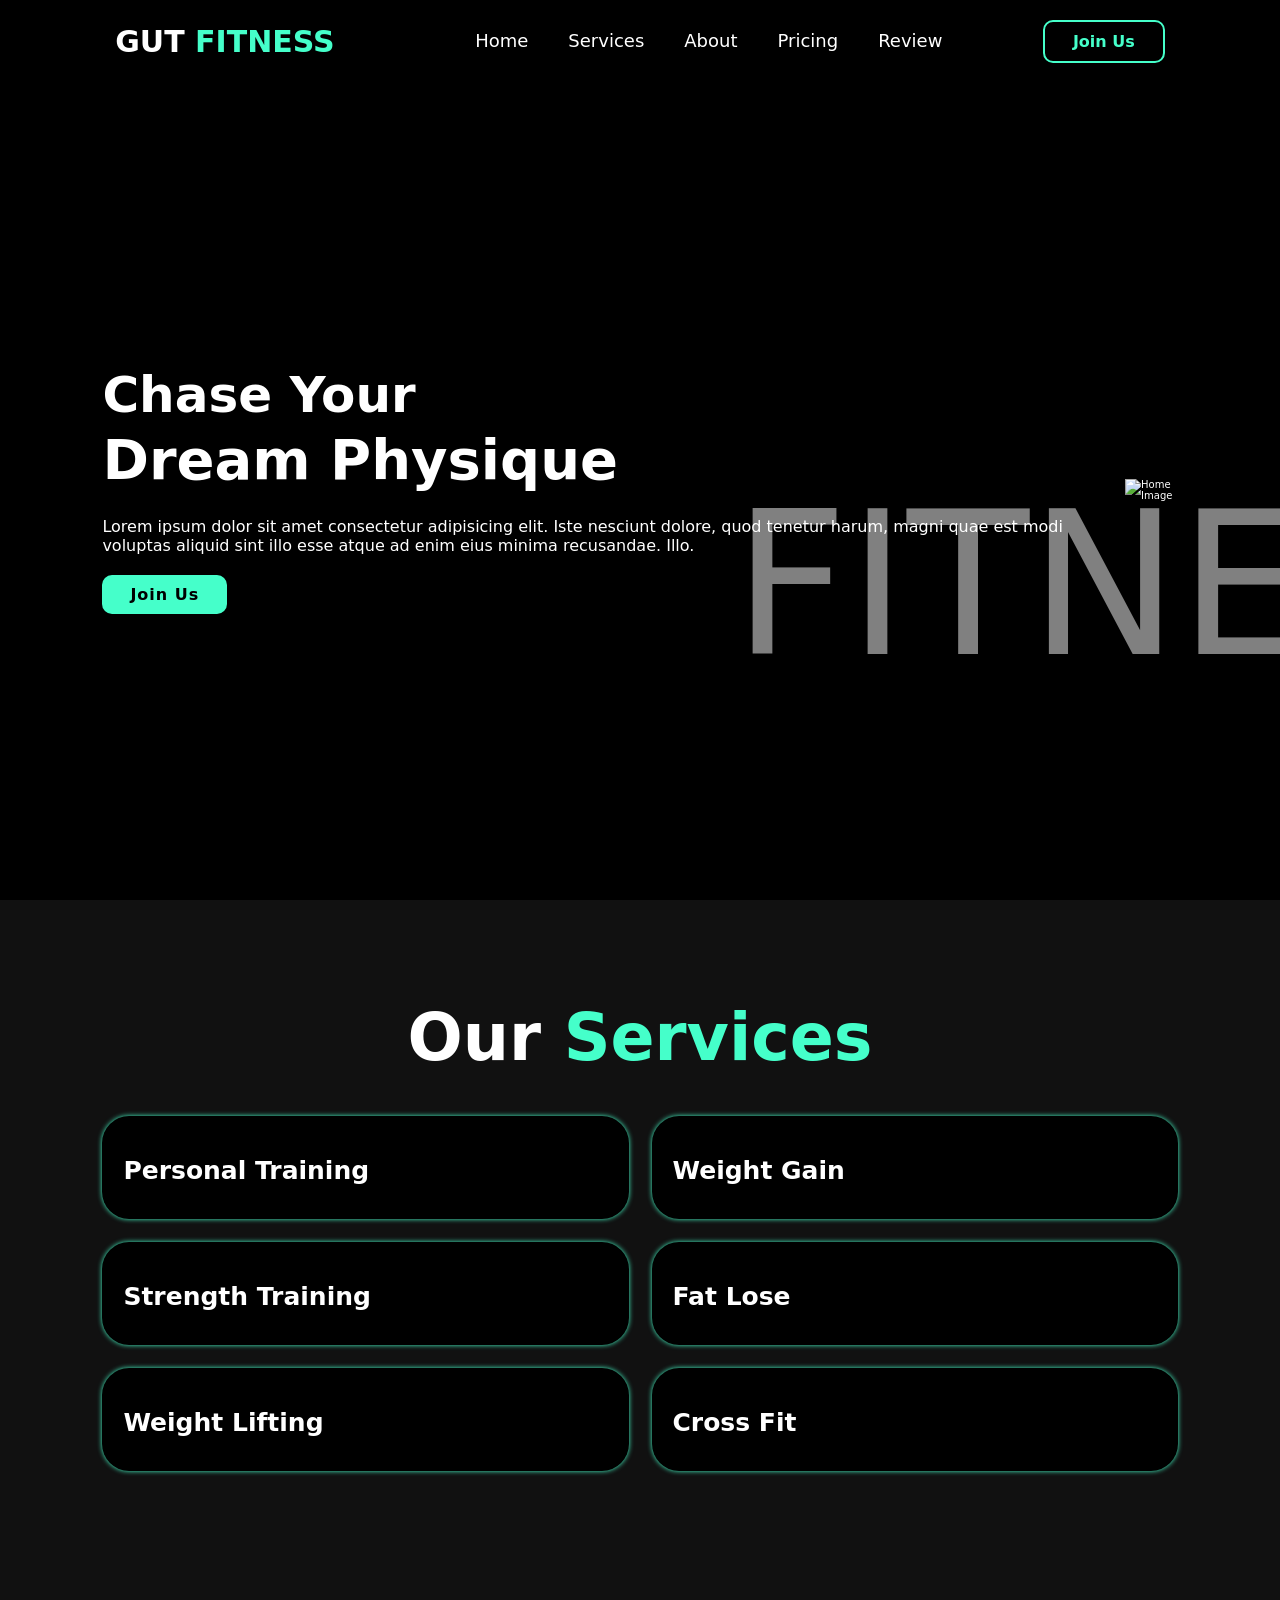
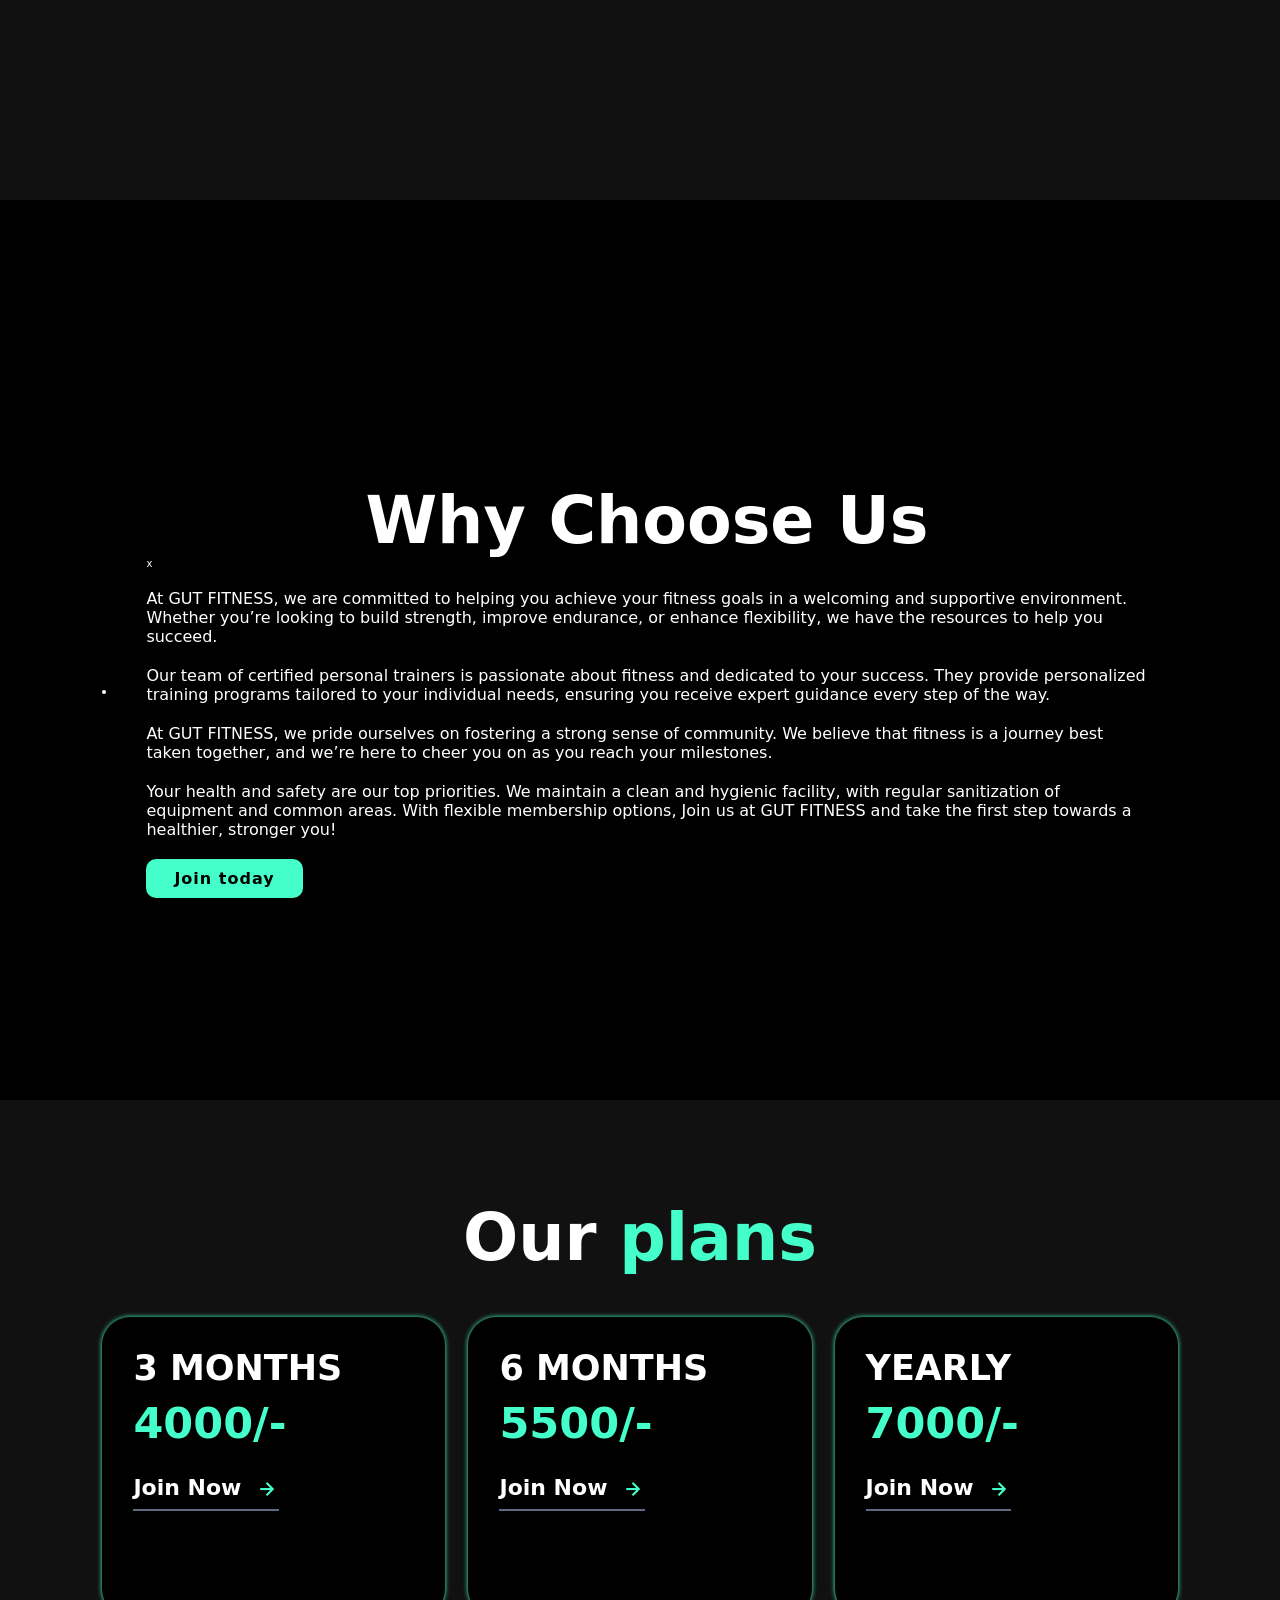
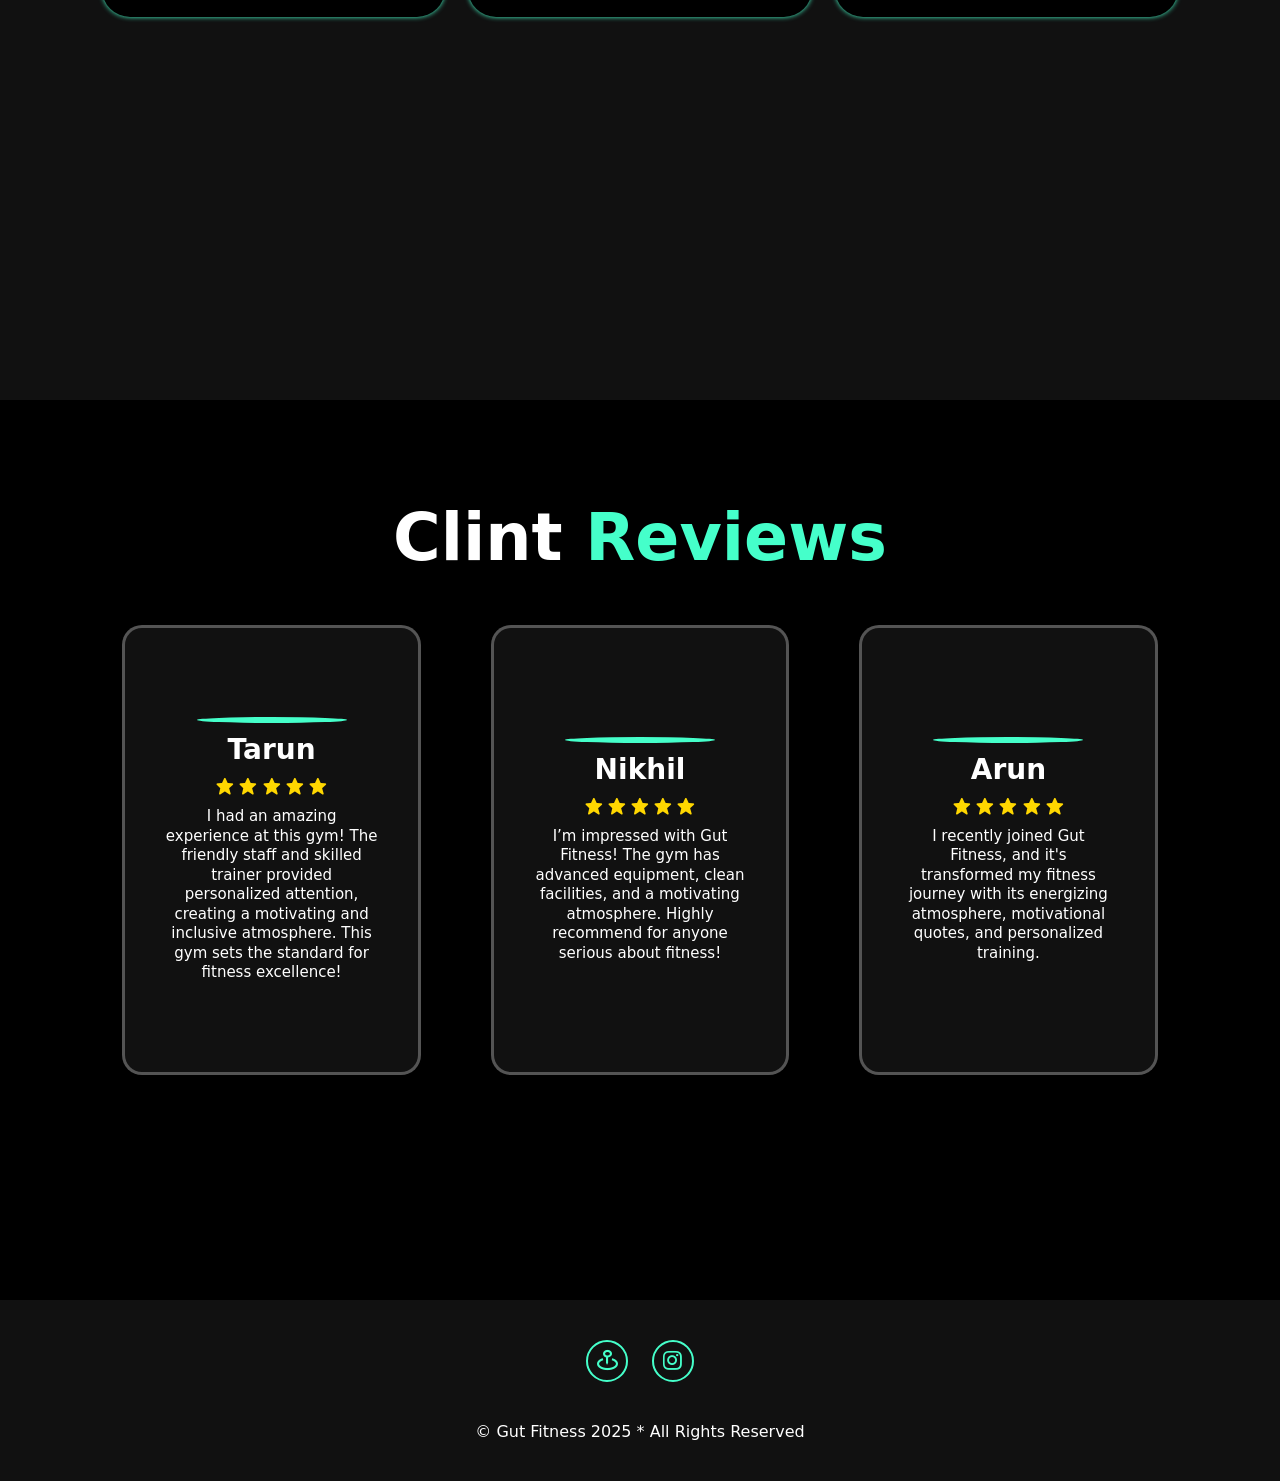
==== GYM website/index.html @ 624069e1 "Add files via upload" ====
<!DOCTYPE html>
<html lang="en">
<head>
    <meta charset="UTF-8">
    <meta name="viewport" content="width=device-width, initial-scale=1.0">
    <link rel="stylesheet" href="https://unpkg.com/aos@next/dist/aos.css" />
    <link href='https://unpkg.com/boxicons@2.1.4/css/boxicons.min.css' rel='stylesheet'>
    <link rel="stylesheet" href="style.css">
    <title>GUT FITNESS</title>
    <style>
        html {
            scroll-behavior: smooth;
        }
        /* Additional styles */
    </style>
</head>
<body>


   <!--header section code-->

   <header>

    <a href="#" class="logo">GUT <span>FITNESS</span></a>

    <div class='bx bx-menu' id="menu-icon"></div>


    <ul class="navbar">
        <li><a href="#home">Home</a></li>
        <li><a href="#services">Services</a></li>
        <li><a href="#about">About</a></li>
        <li><a href="#plans">Pricing</a></li>
        <li><a href="#review">Review</a></li>
    </ul>

    <div class="top-btn">
        <a href="#" class="nav-btn">Join Us</a>
    </div>
   </header>

   <!--home section code-->

   <section class="home" id="home">
    <div class="home-content" data-aos="zoom-in">

        <h3>Chase Your</h3>
        <h1>Dream Physique</h1>
        <h3><span class="multiple-test"></span></h3>

        <p>Lorem ipsum dolor sit amet consectetur adipisicing elit. Iste nesciunt dolore, quod tenetur harum, magni quae est modi voluptas aliquid sint illo esse atque ad enim eius minima recusandae. Illo.</p>

        <a href="#" class="btn">Join Us</a>

    </div>

    <div class="home-img" data-aos="zoom-in">
        <img src="assets/heroimage.png" alt="Home Image">
    </div>


   </section>

   <!--Services section code-->

   <section class="services" id="services">
    <h2 class="heading" data-aos="zoom-in-down">Our <span>Services</span></h2>

    <div class="services-content" data-aos="zoom-in-up">
        <div class="row">
            <img src="assets/personal training.jpg" alt="">

            <h4>Personal Training</h4>
        </div>

        <div class="row">
            <img src="assets/bicep.jpg" alt="">

            <h4>Weight Gain</h4>
        </div>

        <div class="row">
            <img src="assets/rowing.jpg" alt="">

            <h4>Strength Training</h4>
        </div>

        <div class="row">
            <img src="assets/fatloss.jpg" alt="">

            <h4>Fat Lose</h4>
        </div>

        <div class="row">
            <img src="assets/weightlifting.jpg" alt="">

            <h4>Weight Lifting</h4>
        </div>

        <div class="row">
            <img src="assets/crossfit.jpg" alt="">

            <h4>Cross Fit</h4>
        </div>

    </div>


   </section>

   <!--About Section Code-->

   <section class="about" id="about">
    <div class="about-img" data-aos="zoom-in-down">
        <img src="assets/about.jpg" alt="">
    </div>

    <div class="about-content" data-aos="zoom-in-up">
        <h2 class="heading">Why Choose Us</h2>x

        <p>At GUT FITNESS, we are committed to helping you achieve your fitness goals in a welcoming and supportive environment. Whether you’re looking to build strength, improve endurance, or enhance flexibility, we have the resources to help you succeed.</p>
        <p>Our team of certified personal trainers is passionate about fitness and dedicated to your success. They provide personalized training programs tailored to your individual needs, ensuring you receive expert guidance every step of the way.</p>
        <p>At GUT  FITNESS, we pride ourselves on fostering a strong sense of community. We believe that fitness is a journey best taken together, and we’re here to cheer you on as you reach your milestones.</p>
        <p>Your health and safety are our top priorities. We maintain a clean and hygienic facility, with regular sanitization of equipment and common areas. With flexible membership options, Join us at GUT FITNESS and take the first step towards a healthier, stronger you!</p>

        <a href="#" class="btn">Join today</a>
    </div>
   </section>

   <!--pricing section code-->

   <section class="plans" id="plans">
    <h2 class="heading" data-aos="zoom-in-down">Our <span>plans</span></h2>

    <div class="plan-content" data-aos="zoom-in-up">

        <div class="box">
            <h3>3 MONTHS</h3>
            <h2><span>4000/-</span></h2>
            <a href="#">
                Join Now
                <i class='bx bx-right-arrow-alt' ></i>
            </a>
        </div>

        <div class="box">
            <h3>6 MONTHS</h3>
            <h2><span>5500/-</span></h2>
            <a href="#">
                Join Now
                <i class='bx bx-right-arrow-alt' ></i>
            </a>
        </div>

        <div class="box">
            <h3>YEARLY</h3>
            <h2><span>7000/-</span></h2>
            <a href="#">
                Join Now
                <i class='bx bx-right-arrow-alt' ></i>
            </a>
        </div>

    </div>
   </section>

   <!--review section code-->

   <section class="review" id="review">
    <div class="review-box">
        <h2 class="heading" data-aos="zoom-in-down">Clint <span>Reviews</span></h2>

        <div class="wrapper" data-aos="zoom-in-up">
          <div class="review-item">
            <img src="assets/review1.jpg" alt="">
            <h2>Tarun</h2>
            <div class="rating">
                <i class='bx bxs-star' id="Star"></i>
                <i class='bx bxs-star'id="Star"></i>
                <i class='bx bxs-star'id="Star"></i>
                <i class='bx bxs-star'id="Star"></i>
                <i class='bx bxs-star'id="Star"></i>
            </div>
            <p>I had an amazing experience at this gym! The friendly staff and skilled trainer provided personalized attention, creating a motivating and inclusive atmosphere. This gym sets the standard for fitness excellence!</p>
          </div> 
          
          <div class="review-item">
            <img src="assets/review2.jpg" alt="">
            <h2>Nikhil</h2>
            <div class="rating">
                <i class='bx bxs-star'id="Star"></i>
                <i class='bx bxs-star'id="Star"></i>
                <i class='bx bxs-star'id="Star"></i>
                <i class='bx bxs-star'id="Star"></i>
                <i class='bx bxs-star'id="Star"></i>
            </div>
            <p>I’m impressed with Gut Fitness! The gym has advanced equipment, clean facilities, and a motivating atmosphere. Highly recommend for anyone serious about fitness!</p>
          </div> 

          <div class="review-item">
            <img src="assets/review3.jpg" alt="">
            <h2>Arun</h2>
            <div class="rating">
                <i class='bx bxs-star'id="Star"></i>
                <i class='bx bxs-star'id="Star"></i>
                <i class='bx bxs-star'id="Star"></i>
                <i class='bx bxs-star'id="Star"></i>
                <i class='bx bxs-star'id="Star"></i>
            </div>
            <p>I recently joined Gut Fitness, and it's transformed my fitness journey with its energizing atmosphere, motivational quotes, and personalized training.</p>
          </div> 

        </div>
    </div>
   </section>

   <!--footer section code-->

   <footer class="footer">
    <div class="social">
        <a href="https://maps.app.goo.gl/L1KRwZNN8Yhq3J6j7"><i class='bx bx-map-pin'></i></a>
        <a href="https://www.instagram.com/gut.fitness/"><i class='bx bxl-instagram'></i></a>
    </div>

    <p class="copyright">
        &copy; Gut Fitness 2025 * All Rights Reserved
    </p>
   </footer>

   <script src="https://unpkg.com/aos@next/dist/aos.js"></script>
   <script>
     AOS.init({
        offset: 300,
        duration: 1400,
     });
   </script>
   <script src="https://unpkg.com/typed.js@2.1.0/dist/typed.umd.js"></script>
   <script src="script.js"></script>
</body>
</html>
---- GYM website/style.css ----
* {
    margin: 0;
    padding: 0;
    box-sizing: border-box;
    text-decoration: none;
    list-style: none;
    border: none;
    outline: none;
    font-family: system-ui, -apple-system, sans-serif;
}

:root{
    --bg-colour: #000;
    --snd-bg-colour: #111;
    --text-colour: #fff;
    --main-colour: #45ffca;
}

html{
    font-size: 62.5%;
    /*overflow: hidden;*/
    scroll-behavior: smooth;
}

body{
    background: var(--bg-colour);
    color: var(--text-colour);
}

section {
    min-height: 100vh;
    padding: 10rem 8% 2rem;
}

/* HEADER Section Code*/

header {
    position: fixed;
    width: 100%;
    top: 0;
    right: 0;
    z-index: 1000;
    display: flex;
    justify-content: space-between;
    align-items: center;
    padding: 2rem 9%;
    background: rgba(0, 0, 0, 0.5);
    backdrop-filter: blur(10px);
    transition: all 0.5s ease;
}

.logo {
    font-size: 3rem;
    color: var(--text-colour);
    font-weight: 800;
    cursor: pointer;
    transition: 0.3s ease-in-out;
}

.logo:hover {
    transform: scale(1.1);
}

span {
    color: var(--main-colour);  
}

.navbar{

    display: flex;
}

.navbar a {
    font-size: 1.8rem;
    font-weight: 500;
    color: var(--text-colour);
    margin-left: 4rem;
    transition: all 0.5s ease;
    border-bottom: 3px solid transparent;
    display: flex;
    
}

.navbar a:hover,
.navbar a.active {
    color: var(--main-colour);
    border-bottom: 3px solid var(--main-colour);
}

.nav-btn {
    display: inline-block;
    padding: 1rem 2.8rem;
    background: transparent;
    color: var(--main-colour);
    border: 2px solid var(--main-colour);
    border-radius: 1rem;
    font-size: 1.6rem;
    font-weight: 600;
    transition: all 0.5s ease;
}

.nav-btn:hover {
    background: var(--main-colour);
    color: var(--text-colour);
    box-shadow: 0 0 18px;
}

#menu-icon {
    font-size: 3.6rem;
    color: var(--main-colour);
    cursor: pointer;
    display: none;
}

/* home section code*/

.home {
    display: flex;
    justify-content: center;
    align-items: center;
}

.home-content h3 {
    font-size: 5rem;
    font-weight: 700;
}

.home-content span {
    font-size: 4rem;
    font-weight: 550;
}

span {
    color: var(--main-colour);
}

.home-content h1 {
    font-size: 5.6rem;
    font-weight: 700;
    line-height: 1.3;
}

.home-img img{
    width: 45vw;
}

.home-img::before {
    content: 'FITNESS';
    position: absolute;
    top: 25%;
    left: 40%;
    transform: translateX(-50%);
    font-size: 20rem;
    font-weight: 400;
    line-height: 20rem;
    color: var(--text-colour);
    opacity: 0.5;
    z-index: -1;
}

.home-content p {
    font-size: 1.6rem;
    margin-bottom: 2rem;
    margin-top: 2rem;
}

.btn {
    display: inline-block;
    padding: 1rem 2.8rem;
    background: var(--main-colour);
    border-radius: 1rem;
    box-shadow: none;
    font-size: 1.6rem;
    color: var(--bg-colour);
    letter-spacing: 0.1rem;
    font-weight: 600;
    transition: 0.5s ease;
}

.btn:hover {
    color: var(--text-colour);
    box-shadow: 0 0 1.6rem var(--main-colour);
}

/*Services Section code*/

.services {
    background: var(--snd-bg-colour);
}

.heading {
    text-align: center;
    font-size: 6.5rem;
}

.services-content {
    display: grid;
    grid-template-columns: repeat(auto-fit, minmax(350px, auto));
    align-items: center;
    gap: 2.3rem;
    margin-top: 4.1rem;
}

.row {
    background: var(--bg-colour);
    border-radius: 27px;
    border: 1px solid transparent;
    box-shadow: 0 0 5px var(--main-colour);
    padding: 20px;
    transition: all 0.5s ease;
}

.row img {
    height: auto;
    width: 100%;
    border-radius: 27px;
    margin-bottom: 1.4rem;
}

.row h4 {
    font-size: 25px;
    font-weight: 700;
    margin-bottom: 10px;
    line-height: 1.4;
}

.row:hover {
    border: 1px solid var(--main-colour);
    transform: translateY(-5px) scale(1.04);
    cursor: pointer;
}

/*About Section Code*/

.about {
    display: flex;
    justify-content: center;
    align-items: center;
    gap: 1rem;
}

.about-img img {
    width: 50vw;
    border: 2px solid var(--text-colour);
    border-radius: 1rem;
    transition: 0.5s ease;
}

.about-img img:hover {
    transform: scale(1.01);
    border: 2px solid var(--main-colour);
}

.about-content .heading {
    text-align: center;
    font-size: 6.5rem;
}

.about-content {
    padding: 0 3rem;
}

.about-content h2 {
    text-align: left;
    line-break: 1.2;
}

.about-content p {
    font-size: 1.6rem;
    margin: 2rem 0 2rem;
}

/*Pricing section code*/

.plans {
    background: var(--snd-bg-colour);
}

.plan-content {
    display: grid;
    grid-template-columns: repeat(auto-fit, minmax(300px, auto));
    align-items: center;
    gap: 2.3rem;
    margin-top: 4.2rem;
}

.box {
    padding: 30px 30px 50px 30px;
    height: 30rem;
    /*width: 30rem;*/
    background: var(--bg-colour);
    border-radius: 28px;
    border: 1px solid transparent;
    box-shadow: 0 0 5px var(--main-colour);
    transition: all 0.5s ease;
    cursor: pointer;
}

.box h3 {
    font-size: 35px;
    font-weight: 600;
    margin-bottom: 10px;
}

.box h2 {
    font-size: 43px;
    font-weight: 700;
    margin-bottom: 20px;
}

.box ul li {
    list-style: disc;
    font-size: 1.7rem;
    padding-bottom: 1.2rem;
}

.box a {
    display: inline-block;
    font-size: 22px;
    line-height: 1.2em;
    font-weight: 700;
    padding: 7px 0;
    color: var(--text-colour);
    border-bottom: 2px solid #5d6c83;
    transition: all 0.5 ease;
} 

.box i {
    vertical-align: middle;
    font-size: 25px;
    color: var(--main-colour);
    margin-left: 5px;
}

.box a:hover {
    border-bottom: 2px solid var(--main-colour);
}

.box:hover {
    border: 1px solid var(--main-colour);
    transform: translateY(-5px) scale(1.03);
}

/*review section code*/

.review {
    background: var(--bg-colour);
}

.review-box {
    background-size: cover;
    display: flex;
    justify-content: center;
    align-items: center;
    flex-direction: column;
}

.review .heading {
    margin-bottom: 5rem;
}

.review-box img {
    width: 15rem;
    border-radius: 50%;
    border: 3px solid var(--main-colour);
}

.wrapper {
    display: grid;
    grid-template-columns: repeat(3,1fr);
    gap: 3rem;
}

.review-item {
    min-height: 450px;
    min-width: 280px;
    background: var(--snd-bg-colour);
    border: 3px solid rgba(238, 238, 238, 0.3);
    border-radius: 2rem;
    margin: 0 2rem;
    padding: 30px 40px;
    cursor: pointer;
    display: flex;
    flex-direction: column;
    justify-content: center;
    align-items: center;
    gap: 1rem;
    color: #fff;
    transition: 0.5s ease-in-out;
}

.review-item:hover {
    border: 3px solid var(--main-colour);
    transform: translateY(-5px) scale(1.03);
}

.review-item h2 {
    font-size: 2.8rem;
}

.review-item p {
    font-size: 1.5rem;
    line-height: 1.3;
    text-align: center;
}

#Star {
    color: gold;
    font-size: 2rem;
}

/*footer section code*/

.footer {
    position: relative;
    bottom: 0;
    width: 100%;
    padding: 40px 0;
    background: var(--snd-bg-colour);
}

.footer .social {
    text-align: center;
    padding-bottom: 20px;
    color: var(--main-colour);
}

.footer .social a {
    font-size: 25px;
    color: var(--main-colour);
    border: 2px solid var(--main-colour);
    width: 42px;
    height: 42px;
    line-height: 42px;
    display: inline-block;
    text-align: center;
    border-radius: 50%;
    margin: 0 10px;
    transition: 0.5s ease-in-out;
}

.footer .social a:hover {
    transform: scale(1.2) translateY(-10px);
    background: var(--main-colour);
    color: #131313;
    box-shadow: 0 0 25px var(--main-colour);
}

.footer .copyright {
    margin-top: 20px;
    text-align: center;
    font-size: 16px;
    color: var(--text-colour);
}

/*scrollbar design*/

::-webkit-scrollbar {
    width: 15px;
}

::-webkit-scrollbar-thumb {
    background: var(--main-colour);
    width: 50px;
}

/*responsive design code*/

@media (max-width:1200px) {
    html {
        font-size: 55%;
    }
}

@media (max-width:991px) {
    #menu-icon {
        display: block;
    }
    .navbar {
        position: absolute;
        top: 100%;
        right: -100%;
        width: 255px;
        min-height: 100vh;
        display: flex;
        flex-direction: column;
        background: var(--bg-colour);
        transition: all 0.5s ease;
    }
    .navbar a {
        display: block;
        padding: 17px;
        font-size: 22px;
    }
    .navbar.active {
        right: 0;
    }
    header {
        padding: 2rem 3%;
    }
    section {
        padding: 10rem 3%;
    }
    .services {
        padding: 7rem;
    }
    .about-content h2 {
        margin-top: 2rem;
        text-align: center;
        font-size: 5rem;
    }
    .review .wrapper {
        grid-template-columns: repeat(1,1fr);
    }
    .footer {
        padding: 40px 0;
    }
}

@media (max-width:786px) {
    .home {
        flex-direction: column;
    }
    .home-content h3 {
        font-size: 4.4rem;
        margin-top: 1.5rem;
    }
    .home-content h1 {
        font-size: 5rem;
        margin-top: 1.5rem;
    }
    .home-content {
        order: 2;
    }
    .home-img img {
        width: 70vw;
        margin-top: 4rem;
    }
    .about {
        flex-direction: column;
    }
    .about-img img {
        width: 70vw;
        margin-top: 4rem;
    }
    .about-content {
        text-align: center;
    }
    .services h2 {
        margin-bottom: 3rem;
    }
} 

@media (max-width:617px) {
    .home-img img {
        width: 80vw;
        margin-top: 8rem;
    }
    .about-img img {
        width: 70vw;
        margin-top: 4rem;
    }
}

@media (max-width:450px) {
    html {
        font-size: 50%;
    }
}
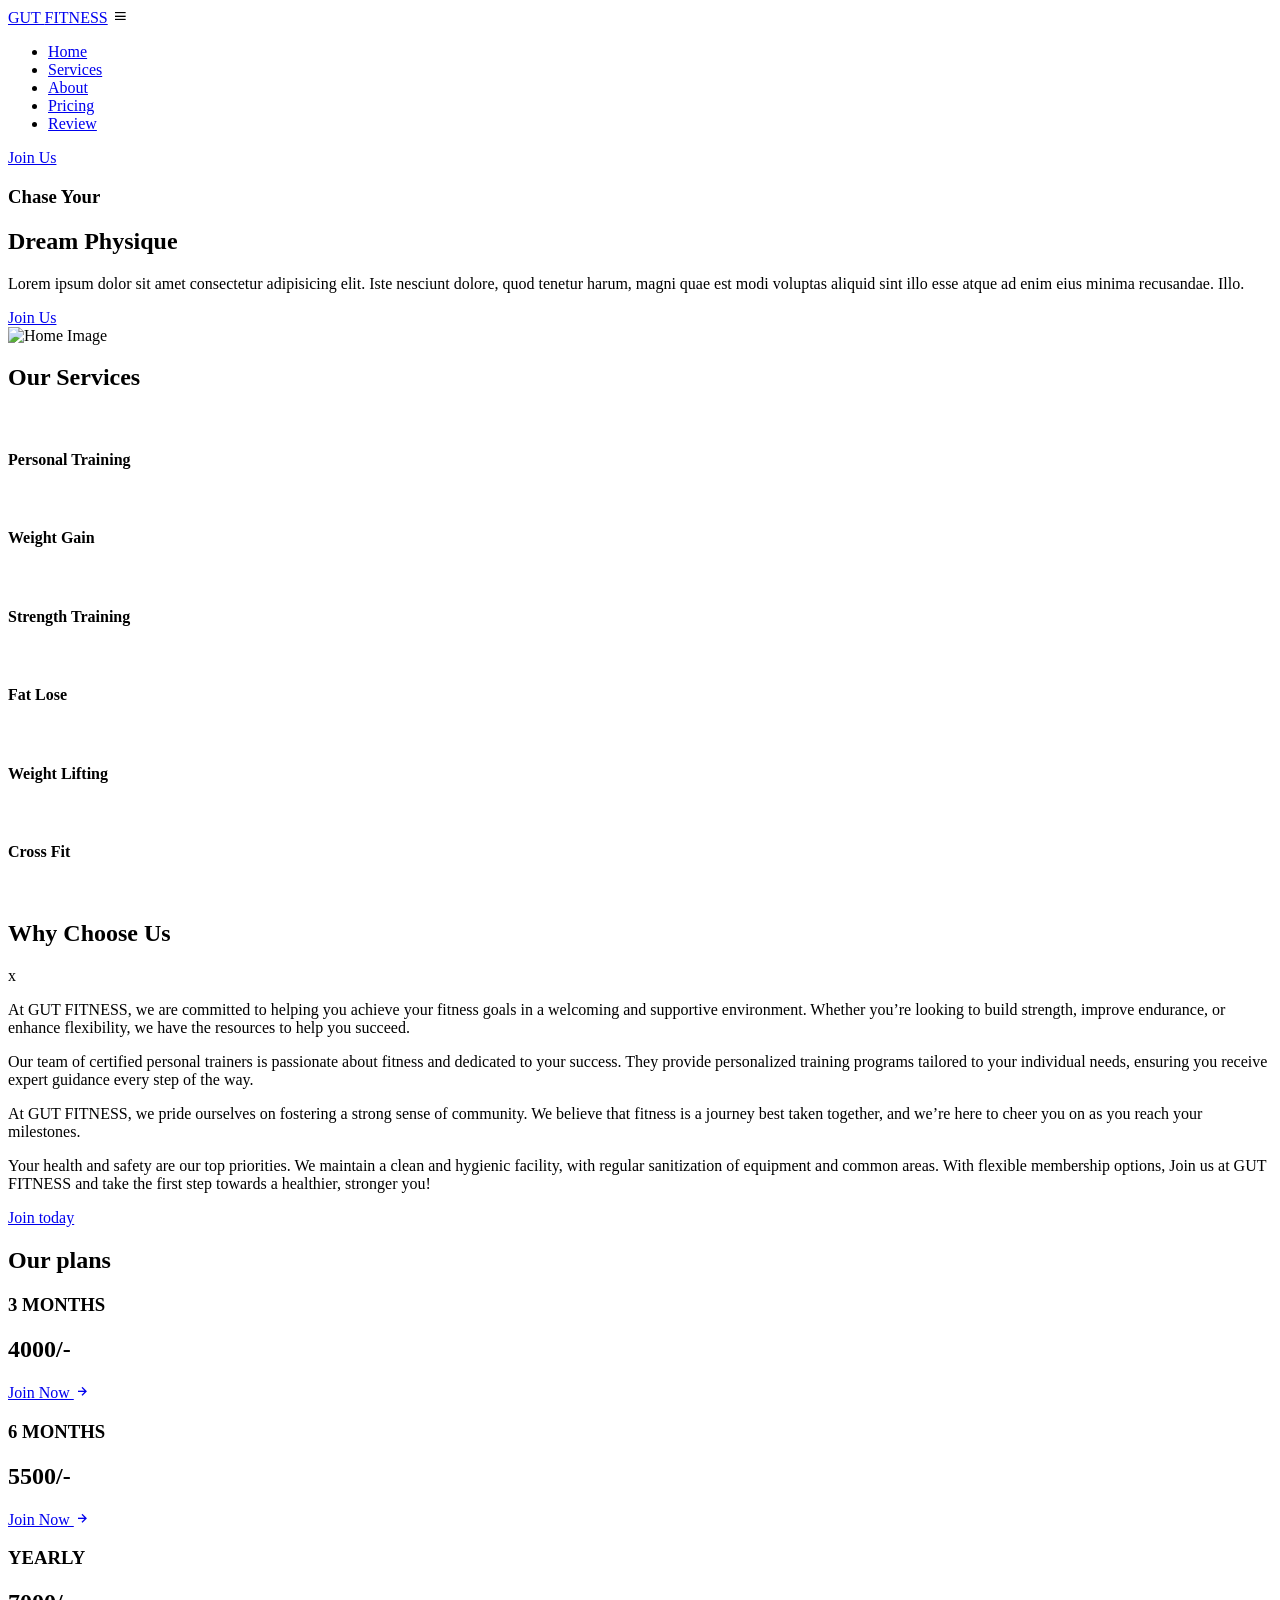
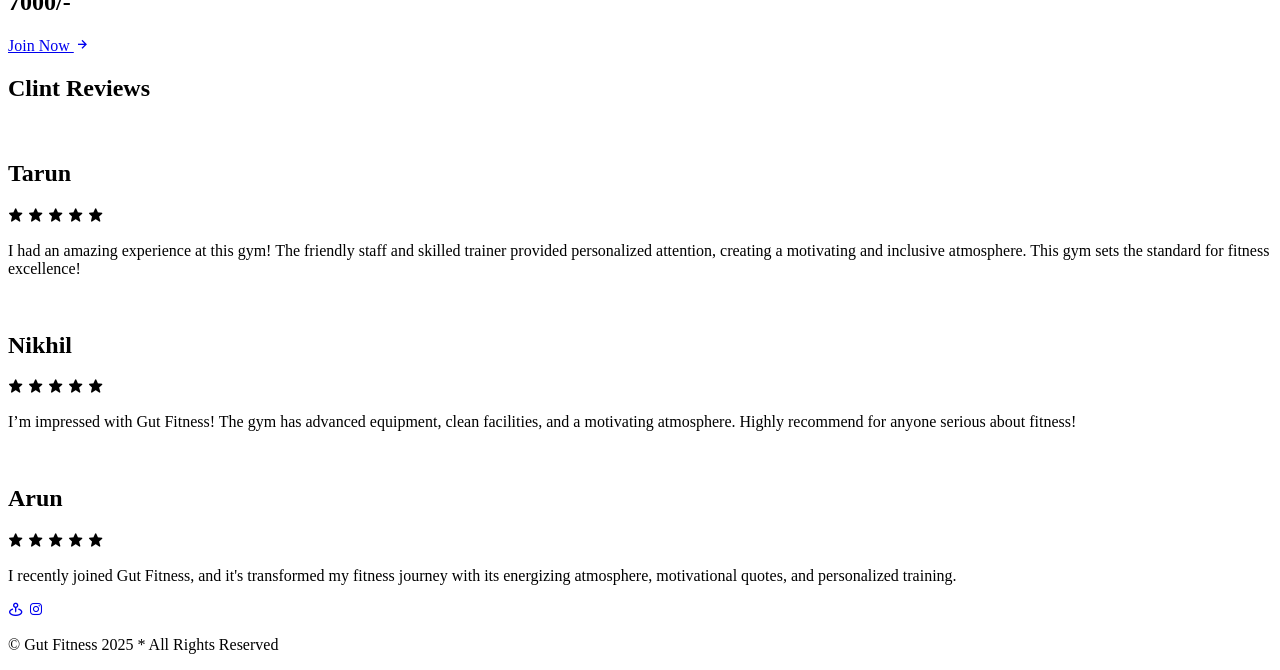
==== commit 1be29612: "Create index.html" ====
--- a/GYM website/index.html
+++ b/GYM website/index.html
@@ -1,240 +1,240 @@
-<!DOCTYPE html>
-<html lang="en">
-<head>
-    <meta charset="UTF-8">
-    <meta name="viewport" content="width=device-width, initial-scale=1.0">
-    <link rel="stylesheet" href="https://unpkg.com/aos@next/dist/aos.css" />
-    <link href='https://unpkg.com/boxicons@2.1.4/css/boxicons.min.css' rel='stylesheet'>
-    <link rel="stylesheet" href="style.css">
-    <title>GUT FITNESS</title>
-    <style>
-        html {
-            scroll-behavior: smooth;
-        }
-        /* Additional styles */
-    </style>
-</head>
-<body>
-
-
-   <!--header section code-->
-
-   <header>
-
-    <a href="#" class="logo">GUT <span>FITNESS</span></a>
-
-    <div class='bx bx-menu' id="menu-icon"></div>
-
-
-    <ul class="navbar">
-        <li><a href="#home">Home</a></li>
-        <li><a href="#services">Services</a></li>
-        <li><a href="#about">About</a></li>
-        <li><a href="#plans">Pricing</a></li>
-        <li><a href="#review">Review</a></li>
-    </ul>
-
-    <div class="top-btn">
-        <a href="#" class="nav-btn">Join Us</a>
-    </div>
-   </header>
-
-   <!--home section code-->
-
-   <section class="home" id="home">
-    <div class="home-content" data-aos="zoom-in">
-
-        <h3>Chase Your</h3>
-        <h1>Dream Physique</h1>
-        <h3><span class="multiple-test"></span></h3>
-
-        <p>Lorem ipsum dolor sit amet consectetur adipisicing elit. Iste nesciunt dolore, quod tenetur harum, magni quae est modi voluptas aliquid sint illo esse atque ad enim eius minima recusandae. Illo.</p>
-
-        <a href="#" class="btn">Join Us</a>
-
-    </div>
-
-    <div class="home-img" data-aos="zoom-in">
-        <img src="assets/heroimage.png" alt="Home Image">
-    </div>
-
-
-   </section>
-
-   <!--Services section code-->
-
-   <section class="services" id="services">
-    <h2 class="heading" data-aos="zoom-in-down">Our <span>Services</span></h2>
-
-    <div class="services-content" data-aos="zoom-in-up">
-        <div class="row">
-            <img src="assets/personal training.jpg" alt="">
-
-            <h4>Personal Training</h4>
-        </div>
-
-        <div class="row">
-            <img src="assets/bicep.jpg" alt="">
-
-            <h4>Weight Gain</h4>
-        </div>
-
-        <div class="row">
-            <img src="assets/rowing.jpg" alt="">
-
-            <h4>Strength Training</h4>
-        </div>
-
-        <div class="row">
-            <img src="assets/fatloss.jpg" alt="">
-
-            <h4>Fat Lose</h4>
-        </div>
-
-        <div class="row">
-            <img src="assets/weightlifting.jpg" alt="">
-
-            <h4>Weight Lifting</h4>
-        </div>
-
-        <div class="row">
-            <img src="assets/crossfit.jpg" alt="">
-
-            <h4>Cross Fit</h4>
-        </div>
-
-    </div>
-
-
-   </section>
-
-   <!--About Section Code-->
-
-   <section class="about" id="about">
-    <div class="about-img" data-aos="zoom-in-down">
-        <img src="assets/about.jpg" alt="">
-    </div>
-
-    <div class="about-content" data-aos="zoom-in-up">
-        <h2 class="heading">Why Choose Us</h2>x
-
-        <p>At GUT FITNESS, we are committed to helping you achieve your fitness goals in a welcoming and supportive environment. Whether you’re looking to build strength, improve endurance, or enhance flexibility, we have the resources to help you succeed.</p>
-        <p>Our team of certified personal trainers is passionate about fitness and dedicated to your success. They provide personalized training programs tailored to your individual needs, ensuring you receive expert guidance every step of the way.</p>
-        <p>At GUT  FITNESS, we pride ourselves on fostering a strong sense of community. We believe that fitness is a journey best taken together, and we’re here to cheer you on as you reach your milestones.</p>
-        <p>Your health and safety are our top priorities. We maintain a clean and hygienic facility, with regular sanitization of equipment and common areas. With flexible membership options, Join us at GUT FITNESS and take the first step towards a healthier, stronger you!</p>
-
-        <a href="#" class="btn">Join today</a>
-    </div>
-   </section>
-
-   <!--pricing section code-->
-
-   <section class="plans" id="plans">
-    <h2 class="heading" data-aos="zoom-in-down">Our <span>plans</span></h2>
-
-    <div class="plan-content" data-aos="zoom-in-up">
-
-        <div class="box">
-            <h3>3 MONTHS</h3>
-            <h2><span>4000/-</span></h2>
-            <a href="#">
-                Join Now
-                <i class='bx bx-right-arrow-alt' ></i>
-            </a>
-        </div>
-
-        <div class="box">
-            <h3>6 MONTHS</h3>
-            <h2><span>5500/-</span></h2>
-            <a href="#">
-                Join Now
-                <i class='bx bx-right-arrow-alt' ></i>
-            </a>
-        </div>
-
-        <div class="box">
-            <h3>YEARLY</h3>
-            <h2><span>7000/-</span></h2>
-            <a href="#">
-                Join Now
-                <i class='bx bx-right-arrow-alt' ></i>
-            </a>
-        </div>
-
-    </div>
-   </section>
-
-   <!--review section code-->
-
-   <section class="review" id="review">
-    <div class="review-box">
-        <h2 class="heading" data-aos="zoom-in-down">Clint <span>Reviews</span></h2>
-
-        <div class="wrapper" data-aos="zoom-in-up">
-          <div class="review-item">
-            <img src="assets/review1.jpg" alt="">
-            <h2>Tarun</h2>
-            <div class="rating">
-                <i class='bx bxs-star' id="Star"></i>
-                <i class='bx bxs-star'id="Star"></i>
-                <i class='bx bxs-star'id="Star"></i>
-                <i class='bx bxs-star'id="Star"></i>
-                <i class='bx bxs-star'id="Star"></i>
-            </div>
-            <p>I had an amazing experience at this gym! The friendly staff and skilled trainer provided personalized attention, creating a motivating and inclusive atmosphere. This gym sets the standard for fitness excellence!</p>
-          </div> 
-          
-          <div class="review-item">
-            <img src="assets/review2.jpg" alt="">
-            <h2>Nikhil</h2>
-            <div class="rating">
-                <i class='bx bxs-star'id="Star"></i>
-                <i class='bx bxs-star'id="Star"></i>
-                <i class='bx bxs-star'id="Star"></i>
-                <i class='bx bxs-star'id="Star"></i>
-                <i class='bx bxs-star'id="Star"></i>
-            </div>
-            <p>I’m impressed with Gut Fitness! The gym has advanced equipment, clean facilities, and a motivating atmosphere. Highly recommend for anyone serious about fitness!</p>
-          </div> 
-
-          <div class="review-item">
-            <img src="assets/review3.jpg" alt="">
-            <h2>Arun</h2>
-            <div class="rating">
-                <i class='bx bxs-star'id="Star"></i>
-                <i class='bx bxs-star'id="Star"></i>
-                <i class='bx bxs-star'id="Star"></i>
-                <i class='bx bxs-star'id="Star"></i>
-                <i class='bx bxs-star'id="Star"></i>
-            </div>
-            <p>I recently joined Gut Fitness, and it's transformed my fitness journey with its energizing atmosphere, motivational quotes, and personalized training.</p>
-          </div> 
-
-        </div>
-    </div>
-   </section>
-
-   <!--footer section code-->
-
-   <footer class="footer">
-    <div class="social">
-        <a href="https://maps.app.goo.gl/L1KRwZNN8Yhq3J6j7"><i class='bx bx-map-pin'></i></a>
-        <a href="https://www.instagram.com/gut.fitness/"><i class='bx bxl-instagram'></i></a>
-    </div>
-
-    <p class="copyright">
-        &copy; Gut Fitness 2025 * All Rights Reserved
-    </p>
-   </footer>
-
-   <script src="https://unpkg.com/aos@next/dist/aos.js"></script>
-   <script>
-     AOS.init({
-        offset: 300,
-        duration: 1400,
-     });
-   </script>
-   <script src="https://unpkg.com/typed.js@2.1.0/dist/typed.umd.js"></script>
-   <script src="script.js"></script>
-</body>
-</html>+<!DOCTYPE html>
+<html lang="en">
+<head>
+    <meta charset="UTF-8">
+    <meta name="viewport" content="width=device-width, initial-scale=1.0">
+    <link rel="stylesheet" href="https://unpkg.com/aos@next/dist/aos.css" />
+    <link href='https://unpkg.com/boxicons@2.1.4/css/boxicons.min.css' rel='stylesheet'>
+    <link rel="stylesheet" href="style.css">
+    <title>GUT FITNESS</title>
+    <style>
+        html {
+            scroll-behavior: smooth;
+        }
+        /* Additional styles */
+    </style>
+</head>
+<body>
+
+
+   <!--header section code-->
+
+   <header>
+
+    <a href="#" class="logo">GUT <span>FITNESS</span></a>
+
+    <div class='bx bx-menu' id="menu-icon"></div>
+
+
+    <ul class="navbar">
+        <li><a href="#home">Home</a></li>
+        <li><a href="#services">Services</a></li>
+        <li><a href="#about">About</a></li>
+        <li><a href="#plans">Pricing</a></li>
+        <li><a href="#review">Review</a></li>
+    </ul>
+
+    <div class="top-btn">
+        <a href="#" class="nav-btn">Join Us</a>
+    </div>
+   </header>
+
+   <!--home section code-->
+
+   <section class="home" id="home">
+    <div class="home-content" data-aos="zoom-in">
+
+        <h3>Chase Your</h3>
+        <h1>Dream Physique</h1>
+        <h3><span class="multiple-test"></span></h3>
+
+        <p>Lorem ipsum dolor sit amet consectetur adipisicing elit. Iste nesciunt dolore, quod tenetur harum, magni quae est modi voluptas aliquid sint illo esse atque ad enim eius minima recusandae. Illo.</p>
+
+        <a href="#" class="btn">Join Us</a>
+
+    </div>
+
+    <div class="home-img" data-aos="zoom-in">
+        <img src="assets/heroimage.png" alt="Home Image">
+    </div>
+
+
+   </section>
+
+   <!--Services section code-->
+
+   <section class="services" id="services">
+    <h2 class="heading" data-aos="zoom-in-down">Our <span>Services</span></h2>
+
+    <div class="services-content" data-aos="zoom-in-up">
+        <div class="row">
+            <img src="assets/personal training.jpg" alt="">
+
+            <h4>Personal Training</h4>
+        </div>
+
+        <div class="row">
+            <img src="assets/bicep.jpg" alt="">
+
+            <h4>Weight Gain</h4>
+        </div>
+
+        <div class="row">
+            <img src="assets/rowing.jpg" alt="">
+
+            <h4>Strength Training</h4>
+        </div>
+
+        <div class="row">
+            <img src="assets/fatloss.jpg" alt="">
+
+            <h4>Fat Lose</h4>
+        </div>
+
+        <div class="row">
+            <img src="assets/weightlifting.jpg" alt="">
+
+            <h4>Weight Lifting</h4>
+        </div>
+
+        <div class="row">
+            <img src="assets/crossfit.jpg" alt="">
+
+            <h4>Cross Fit</h4>
+        </div>
+
+    </div>
+
+
+   </section>
+
+   <!--About Section Code-->
+
+   <section class="about" id="about">
+    <div class="about-img" data-aos="zoom-in-down">
+        <img src="assets/about.jpg" alt="">
+    </div>
+
+    <div class="about-content" data-aos="zoom-in-up">
+        <h2 class="heading">Why Choose Us</h2>x
+
+        <p>At GUT FITNESS, we are committed to helping you achieve your fitness goals in a welcoming and supportive environment. Whether you’re looking to build strength, improve endurance, or enhance flexibility, we have the resources to help you succeed.</p>
+        <p>Our team of certified personal trainers is passionate about fitness and dedicated to your success. They provide personalized training programs tailored to your individual needs, ensuring you receive expert guidance every step of the way.</p>
+        <p>At GUT  FITNESS, we pride ourselves on fostering a strong sense of community. We believe that fitness is a journey best taken together, and we’re here to cheer you on as you reach your milestones.</p>
+        <p>Your health and safety are our top priorities. We maintain a clean and hygienic facility, with regular sanitization of equipment and common areas. With flexible membership options, Join us at GUT FITNESS and take the first step towards a healthier, stronger you!</p>
+
+        <a href="#" class="btn">Join today</a>
+    </div>
+   </section>
+
+   <!--pricing section code-->
+
+   <section class="plans" id="plans">
+    <h2 class="heading" data-aos="zoom-in-down">Our <span>plans</span></h2>
+
+    <div class="plan-content" data-aos="zoom-in-up">
+
+        <div class="box">
+            <h3>3 MONTHS</h3>
+            <h2><span>4000/-</span></h2>
+            <a href="#">
+                Join Now
+                <i class='bx bx-right-arrow-alt' ></i>
+            </a>
+        </div>
+
+        <div class="box">
+            <h3>6 MONTHS</h3>
+            <h2><span>5500/-</span></h2>
+            <a href="#">
+                Join Now
+                <i class='bx bx-right-arrow-alt' ></i>
+            </a>
+        </div>
+
+        <div class="box">
+            <h3>YEARLY</h3>
+            <h2><span>7000/-</span></h2>
+            <a href="#">
+                Join Now
+                <i class='bx bx-right-arrow-alt' ></i>
+            </a>
+        </div>
+
+    </div>
+   </section>
+
+   <!--review section code-->
+
+   <section class="review" id="review">
+    <div class="review-box">
+        <h2 class="heading" data-aos="zoom-in-down">Clint <span>Reviews</span></h2>
+
+        <div class="wrapper" data-aos="zoom-in-up">
+          <div class="review-item">
+            <img src="assets/review1.jpg" alt="">
+            <h2>Tarun</h2>
+            <div class="rating">
+                <i class='bx bxs-star' id="Star"></i>
+                <i class='bx bxs-star'id="Star"></i>
+                <i class='bx bxs-star'id="Star"></i>
+                <i class='bx bxs-star'id="Star"></i>
+                <i class='bx bxs-star'id="Star"></i>
+            </div>
+            <p>I had an amazing experience at this gym! The friendly staff and skilled trainer provided personalized attention, creating a motivating and inclusive atmosphere. This gym sets the standard for fitness excellence!</p>
+          </div> 
+          
+          <div class="review-item">
+            <img src="assets/review2.jpg" alt="">
+            <h2>Nikhil</h2>
+            <div class="rating">
+                <i class='bx bxs-star'id="Star"></i>
+                <i class='bx bxs-star'id="Star"></i>
+                <i class='bx bxs-star'id="Star"></i>
+                <i class='bx bxs-star'id="Star"></i>
+                <i class='bx bxs-star'id="Star"></i>
+            </div>
+            <p>I’m impressed with Gut Fitness! The gym has advanced equipment, clean facilities, and a motivating atmosphere. Highly recommend for anyone serious about fitness!</p>
+          </div> 
+
+          <div class="review-item">
+            <img src="assets/review3.jpg" alt="">
+            <h2>Arun</h2>
+            <div class="rating">
+                <i class='bx bxs-star'id="Star"></i>
+                <i class='bx bxs-star'id="Star"></i>
+                <i class='bx bxs-star'id="Star"></i>
+                <i class='bx bxs-star'id="Star"></i>
+                <i class='bx bxs-star'id="Star"></i>
+            </div>
+            <p>I recently joined Gut Fitness, and it's transformed my fitness journey with its energizing atmosphere, motivational quotes, and personalized training.</p>
+          </div> 
+
+        </div>
+    </div>
+   </section>
+
+   <!--footer section code-->
+
+   <footer class="footer">
+    <div class="social">
+        <a href="https://maps.app.goo.gl/L1KRwZNN8Yhq3J6j7"><i class='bx bx-map-pin'></i></a>
+        <a href="https://www.instagram.com/gut.fitness/"><i class='bx bxl-instagram'></i></a>
+    </div>
+
+    <p class="copyright">
+        &copy; Gut Fitness 2025 * All Rights Reserved
+    </p>
+   </footer>
+
+   <script src="https://unpkg.com/aos@next/dist/aos.js"></script>
+   <script>
+     AOS.init({
+        offset: 300,
+        duration: 1400,
+     });
+   </script>
+   <script src="https://unpkg.com/typed.js@2.1.0/dist/typed.umd.js"></script>
+   <script src="script.js"></script>
+</body>
+</html>
